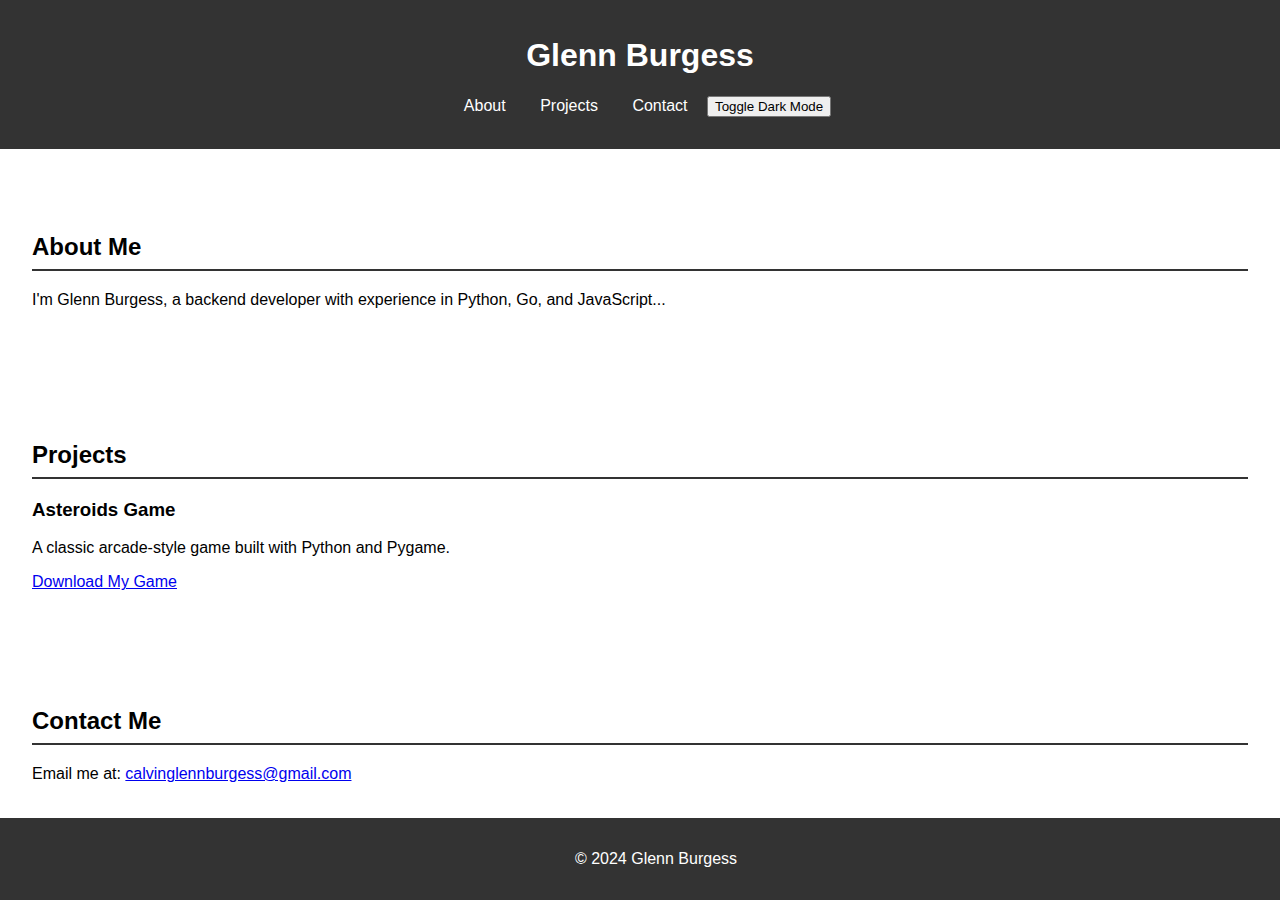
==== index.html @ c5dc9913 "Renaming files" ====
<!DOCTYPE html>
<html lang="en">
<head>
    <meta charset="UTF-8">
    <meta name="viewport" content="width=device-width, initial-scale=1.0">
    <meta name="description" content="Glenn Burgess' Portfolio">
    <title>Glenn Burgess Portfolio</title>
    <link rel="stylesheet" href="styles.css">
</head>
<body>
    <header>
        <h1>Glenn Burgess</h1>
        <nav>
            <ul>
                <li><a href="#about">About</a></li>
                <li><a href="#projects">Projects</a></li>
                <li><a href="#contact">Contact</a></li>
                <button onclick="toggleTheme()">Toggle Dark Mode</button>
            </ul>
        </nav>
    </header>

    <section id="about">
        <h2>About Me</h2>
        <p>I'm Glenn Burgess, a backend developer with experience in Python, Go, and JavaScript...</p>
    </section>

    <section id="projects">
        <h2>Projects</h2>
        <div class="project">
            <h3>Asteroids Game</h3>
            <p>A classic arcade-style game built with Python and Pygame.</p>
            <a href="https://your-download-link.com/game.zip" download>Download My Game</a>
        </div>
        <!-- Add more projects here -->
    </section>

    <section id="contact">
        <h2>Contact Me</h2>
        <p>Email me at: <a href="mailto:calvinglennburgess@gmail.com">calvinglennburgess@gmail.com</a></p>
    </section>

    <footer>
        <p>&copy; 2024 Glenn Burgess</p>
    </footer>

    <script src="scripts.js"></script>
</body>
</html>
---- styles.css ----
/* styles.css */
body {
    font-family: Arial, sans-serif;
    margin: 0;
    padding: 0;
    box-sizing: border-box;
}

header {
    background-color: #333;
    color: white;
    padding: 1rem;
    text-align: center;
}

nav ul {
    list-style: none;
    padding: 0;
}

nav ul li {
    display: inline;
    margin: 0 15px;
}

nav ul li a {
    color: white;
    text-decoration: none;
}

section {
    padding: 2rem;
    margin: 2rem 0;
}

h2 {
    border-bottom: 2px solid #333;
    padding-bottom: 0.5rem;
}

footer {
    background-color: #333;
    color: white;
    text-align: center;
    padding: 1rem;
    position: fixed;
    width: 100%;
    bottom: 0;
}
.dark-mode {
    background-color: #222;
    color: white;
}
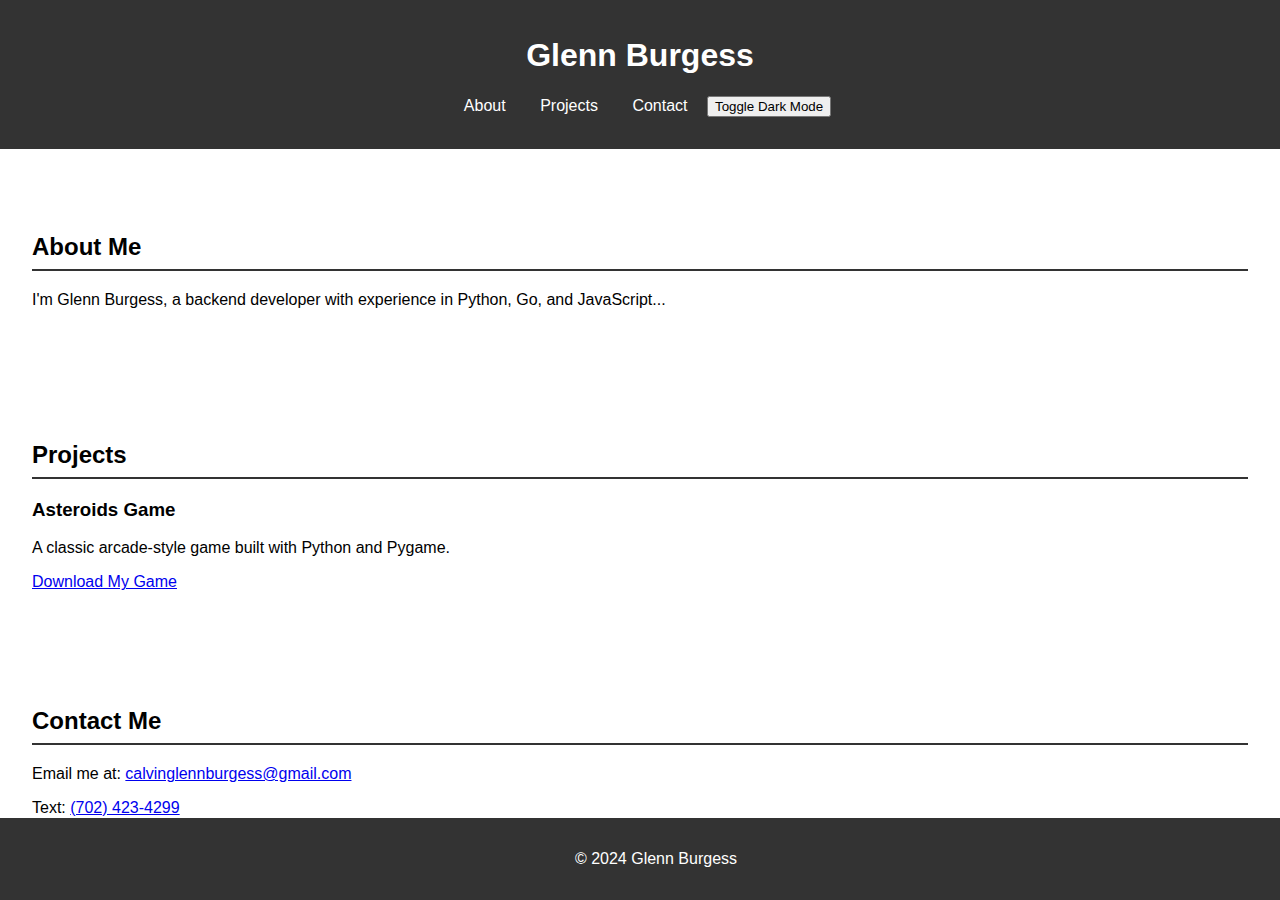
==== commit 08aa55ed: "Updated Contact Info" ====
--- a/index.html
+++ b/index.html
@@ -38,6 +38,7 @@
     <section id="contact">
         <h2>Contact Me</h2>
         <p>Email me at: <a href="mailto:calvinglennburgess@gmail.com">calvinglennburgess@gmail.com</a></p>
+        <p class="spaced">Text: <a href="tel:+17024234299">(702) 423-4299</a></p>
     </section>
 
     <footer>
--- a/styles.css
+++ b/styles.css
@@ -50,4 +50,7 @@
 .dark-mode {
     background-color: #222;
     color: white;
+}
+.spaced {
+    margin-bottom: 1rem; /* Adjust this value for more or less space */
 }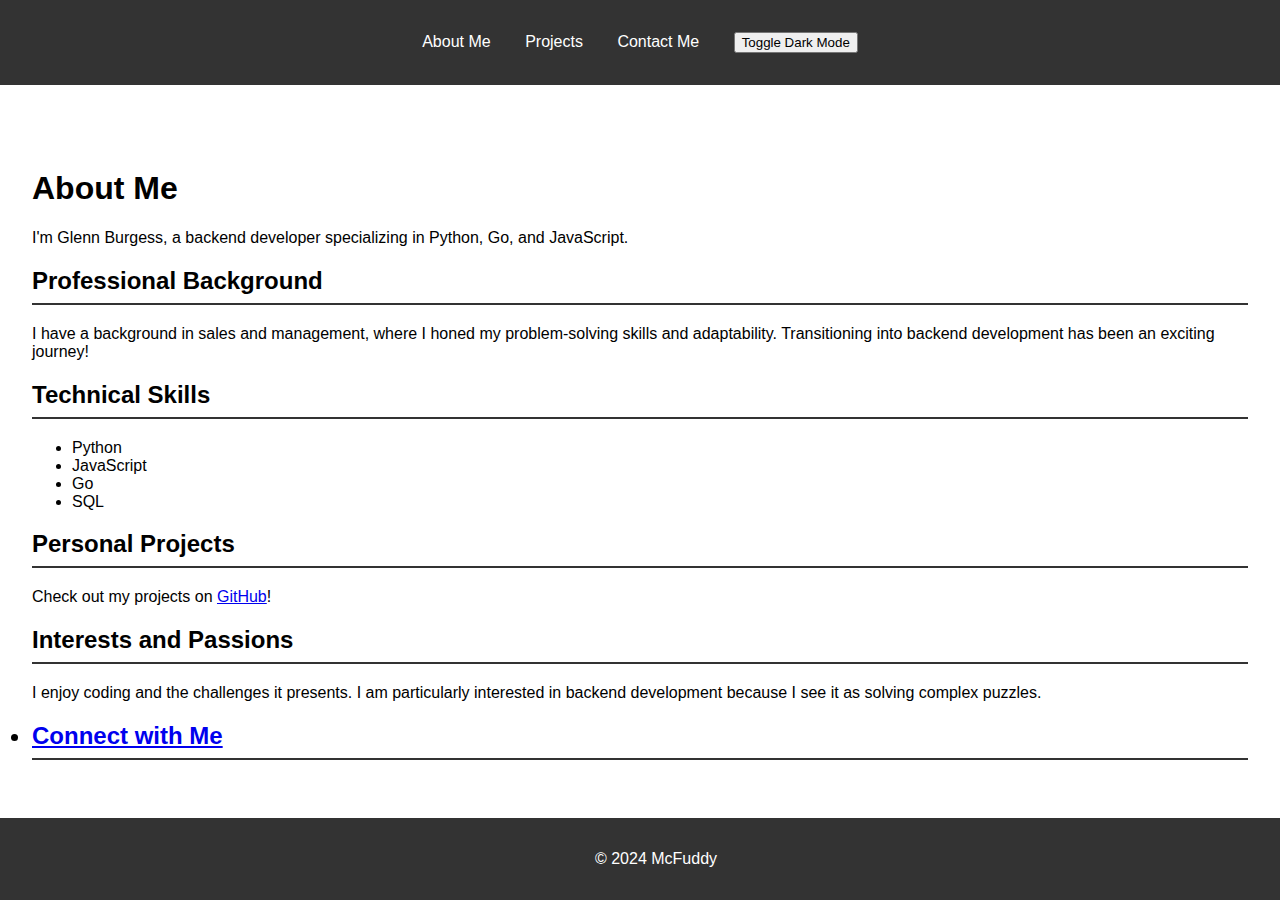
==== commit 8abc3720: "I have 3 pages now, and starting to add details to them" ====
--- a/index.html
+++ b/index.html
@@ -8,42 +8,35 @@
     <link rel="stylesheet" href="styles.css">
 </head>
 <body>
-    <header>
-        <h1>Glenn Burgess</h1>
-        <nav>
-            <ul>
-                <li><a href="#about">About</a></li>
-                <li><a href="#projects">Projects</a></li>
-                <li><a href="#contact">Contact</a></li>
-                <button onclick="toggleTheme()">Toggle Dark Mode</button>
-            </ul>
-        </nav>
-    </header>
+    <div id="header"></div> 
 
     <section id="about">
-        <h2>About Me</h2>
-        <p>I'm Glenn Burgess, a backend developer with experience in Python, Go, and JavaScript...</p>
+        <h1>About Me</h1>
+        <p>I'm Glenn Burgess, a backend developer specializing in Python, Go, and JavaScript.</p>
+        
+        <h2>Professional Background</h2>
+        <p>I have a background in sales and management, where I honed my problem-solving skills and adaptability. Transitioning into backend development has been an exciting journey!</p>
+        
+        <h2>Technical Skills</h2>
+        <ul>
+            <li>Python</li>
+            <li>JavaScript</li>
+            <li>Go</li>
+            <li>SQL</li>
+            <!-- Add more skills as needed -->
+        </ul>
+    
+        <h2>Personal Projects</h2>
+        <p>Check out my projects on <a href="https://github.com/McFuddy2">GitHub</a>!</p>
+        
+        <h2>Interests and Passions</h2>
+        <p>I enjoy coding and the challenges it presents. I am particularly interested in backend development because I see it as solving complex puzzles.</p>
+    
+        <h2><li><a href="contact.html">Connect with Me</a></li></h2>
     </section>
+    
 
-    <section id="projects">
-        <h2>Projects</h2>
-        <div class="project">
-            <h3>Asteroids Game</h3>
-            <p>A classic arcade-style game built with Python and Pygame.</p>
-            <a href="https://your-download-link.com/game.zip" download>Download My Game</a>
-        </div>
-        <!-- Add more projects here -->
-    </section>
-
-    <section id="contact">
-        <h2>Contact Me</h2>
-        <p>Email me at: <a href="mailto:calvinglennburgess@gmail.com">calvinglennburgess@gmail.com</a></p>
-        <p class="spaced">Text: <a href="tel:+17024234299">(702) 423-4299</a></p>
-    </section>
-
-    <footer>
-        <p>&copy; 2024 Glenn Burgess</p>
-    </footer>
+    <div id="footer"></div> 
 
     <script src="scripts.js"></script>
 </body>
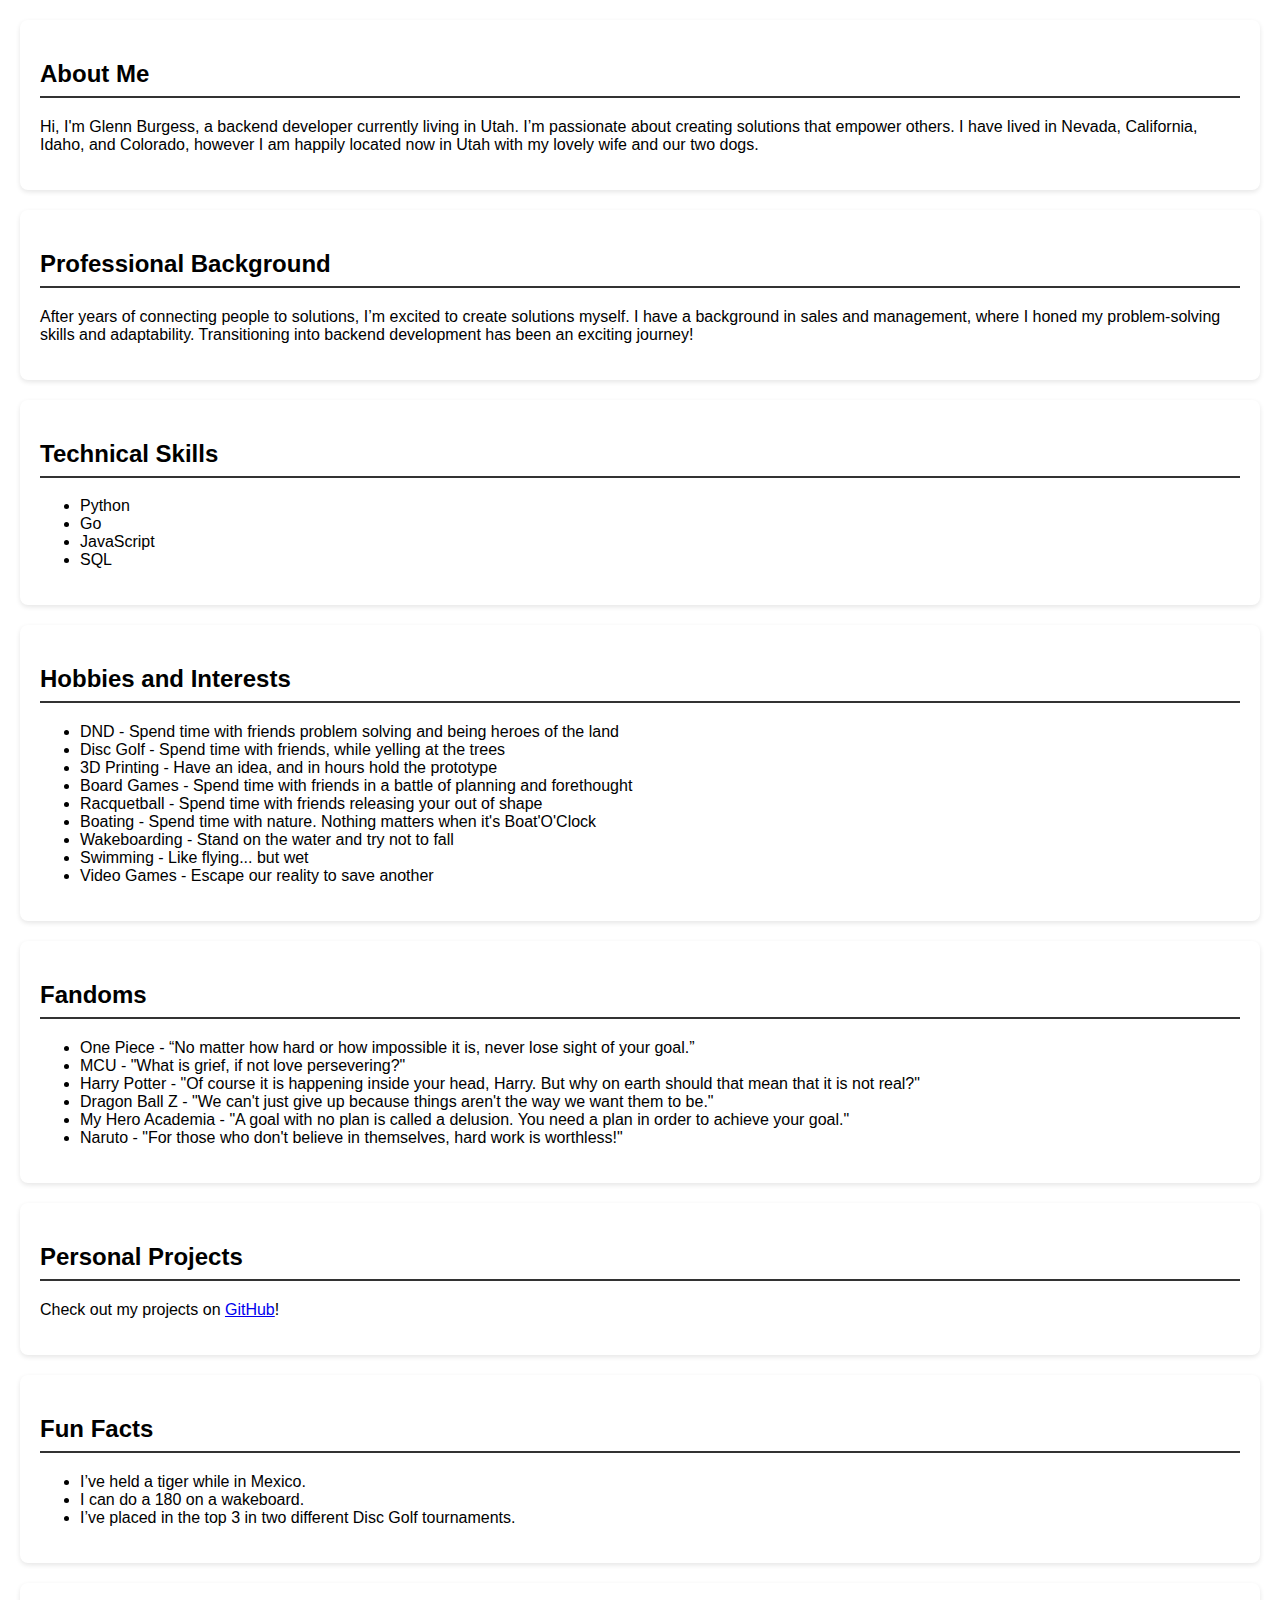
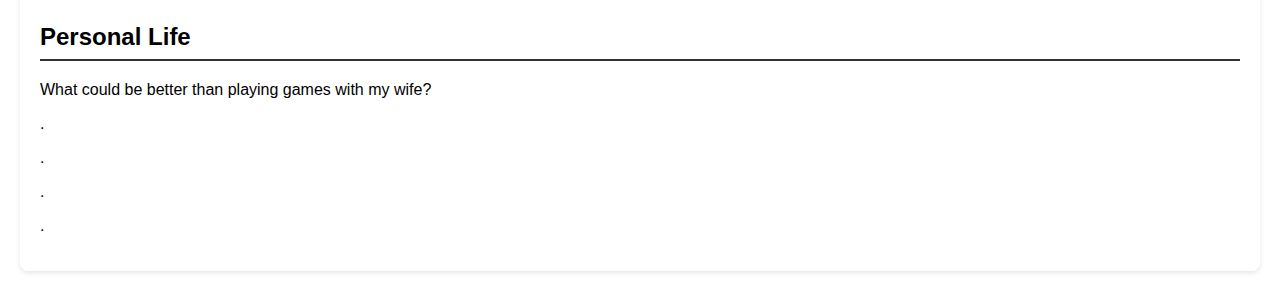
==== commit 460d1b3e: "Updating First Page" ====
--- a/index.html
+++ b/index.html
@@ -10,31 +10,76 @@
 <body>
     <div id="header"></div> 
 
-    <section id="about">
-        <h1>About Me</h1>
-        <p>I'm Glenn Burgess, a backend developer specializing in Python, Go, and JavaScript.</p>
-        
+    <section id="about" class="card">
+        <h2>About Me</h2>
+        <p>Hi, I'm Glenn Burgess, a backend developer currently living in Utah. I’m passionate about creating solutions that empower others. I have lived in Nevada, California, Idaho, and Colorado, however I am happily located now in Utah with my lovely wife and our two dogs.</p>
+    </section>
+
+    <section id="professional-background" class="card">
         <h2>Professional Background</h2>
-        <p>I have a background in sales and management, where I honed my problem-solving skills and adaptability. Transitioning into backend development has been an exciting journey!</p>
-        
+        <p>After years of connecting people to solutions, I’m excited to create solutions myself. I have a background in sales and management, where I honed my problem-solving skills and adaptability. Transitioning into backend development has been an exciting journey!</p>
+    </section>
+
+    <section id="technical-skills" class="card">
         <h2>Technical Skills</h2>
         <ul>
             <li>Python</li>
+            <li>Go</li>
             <li>JavaScript</li>
-            <li>Go</li>
             <li>SQL</li>
             <!-- Add more skills as needed -->
         </ul>
-    
+    </section>
+
+    <section id="hobbies" class="card">
+        <h2>Hobbies and Interests</h2>
+        <ul>
+            <li>DND - Spend time with friends problem solving and being heroes of the land</li>
+            <li>Disc Golf - Spend time with friends, while yelling at the trees</li>
+            <li>3D Printing - Have an idea, and in hours hold the prototype</li>
+            <li>Board Games - Spend time with friends in a battle of planning and forethought</li>
+            <li>Racquetball - Spend time with friends releasing your out of shape</li>
+            <li>Boating - Spend time with nature. Nothing matters when it's Boat'O'Clock</li>
+            <li>Wakeboarding - Stand on the water and try not to fall</li>
+            <li>Swimming - Like flying... but wet</li>
+            <li>Video Games - Escape our reality to save another</li>
+        </ul>
+    </section>
+
+    <section id="fandoms" class="card">
+        <h2>Fandoms</h2>
+        <ul>
+            <li>One Piece - “No matter how hard or how impossible it is, never lose sight of your goal.”</li>
+            <li>MCU - "What is grief, if not love persevering?"</li>
+            <li>Harry Potter - "Of course it is happening inside your head, Harry. But why on earth should that mean that it is not real?"</li>
+            <li>Dragon Ball Z - "We can't just give up because things aren't the way we want them to be."</li>
+            <li>My Hero Academia - "A goal with no plan is called a delusion. You need a plan in order to achieve your goal."</li>
+            <li>Naruto - "For those who don't believe in themselves, hard work is worthless!"</li>
+        </ul>
+    </section>
+
+    <section id="personal-projects" class="card">
         <h2>Personal Projects</h2>
         <p>Check out my projects on <a href="https://github.com/McFuddy2">GitHub</a>!</p>
-        
-        <h2>Interests and Passions</h2>
-        <p>I enjoy coding and the challenges it presents. I am particularly interested in backend development because I see it as solving complex puzzles.</p>
-    
-        <h2><li><a href="contact.html">Connect with Me</a></li></h2>
     </section>
-    
+
+    <section id="fun-facts" class="card">
+        <h2>Fun Facts</h2>
+        <ul>
+            <li>I’ve held a tiger while in Mexico.</li>
+            <li>I can do a 180 on a wakeboard.</li>
+            <li>I’ve placed in the top 3 in two different Disc Golf tournaments.</li>
+        </ul>
+    </section>
+
+    <section id="personal-life" class="card">
+        <h2>Personal Life</h2>
+        <p>What could be better than playing games with my wife?</p>
+        <p> . </p>
+        <p> . </p>
+        <p> . </p>
+        <p> . </p>
+    </section>
 
     <div id="footer"></div> 
 
--- a/styles.css
+++ b/styles.css
@@ -53,4 +53,13 @@
 }
 .spaced {
     margin-bottom: 1rem; /* Adjust this value for more or less space */
-}+}
+
+.card {
+    background: white; /* Card background */
+    border-radius: 8px; /* Rounded corners */
+    box-shadow: 0 2px 5px rgba(0, 0, 0, 0.1); /* Light shadow */
+    margin: 20px; /* Margin between cards */
+    padding: 20px; /* Padding inside cards */
+}
+
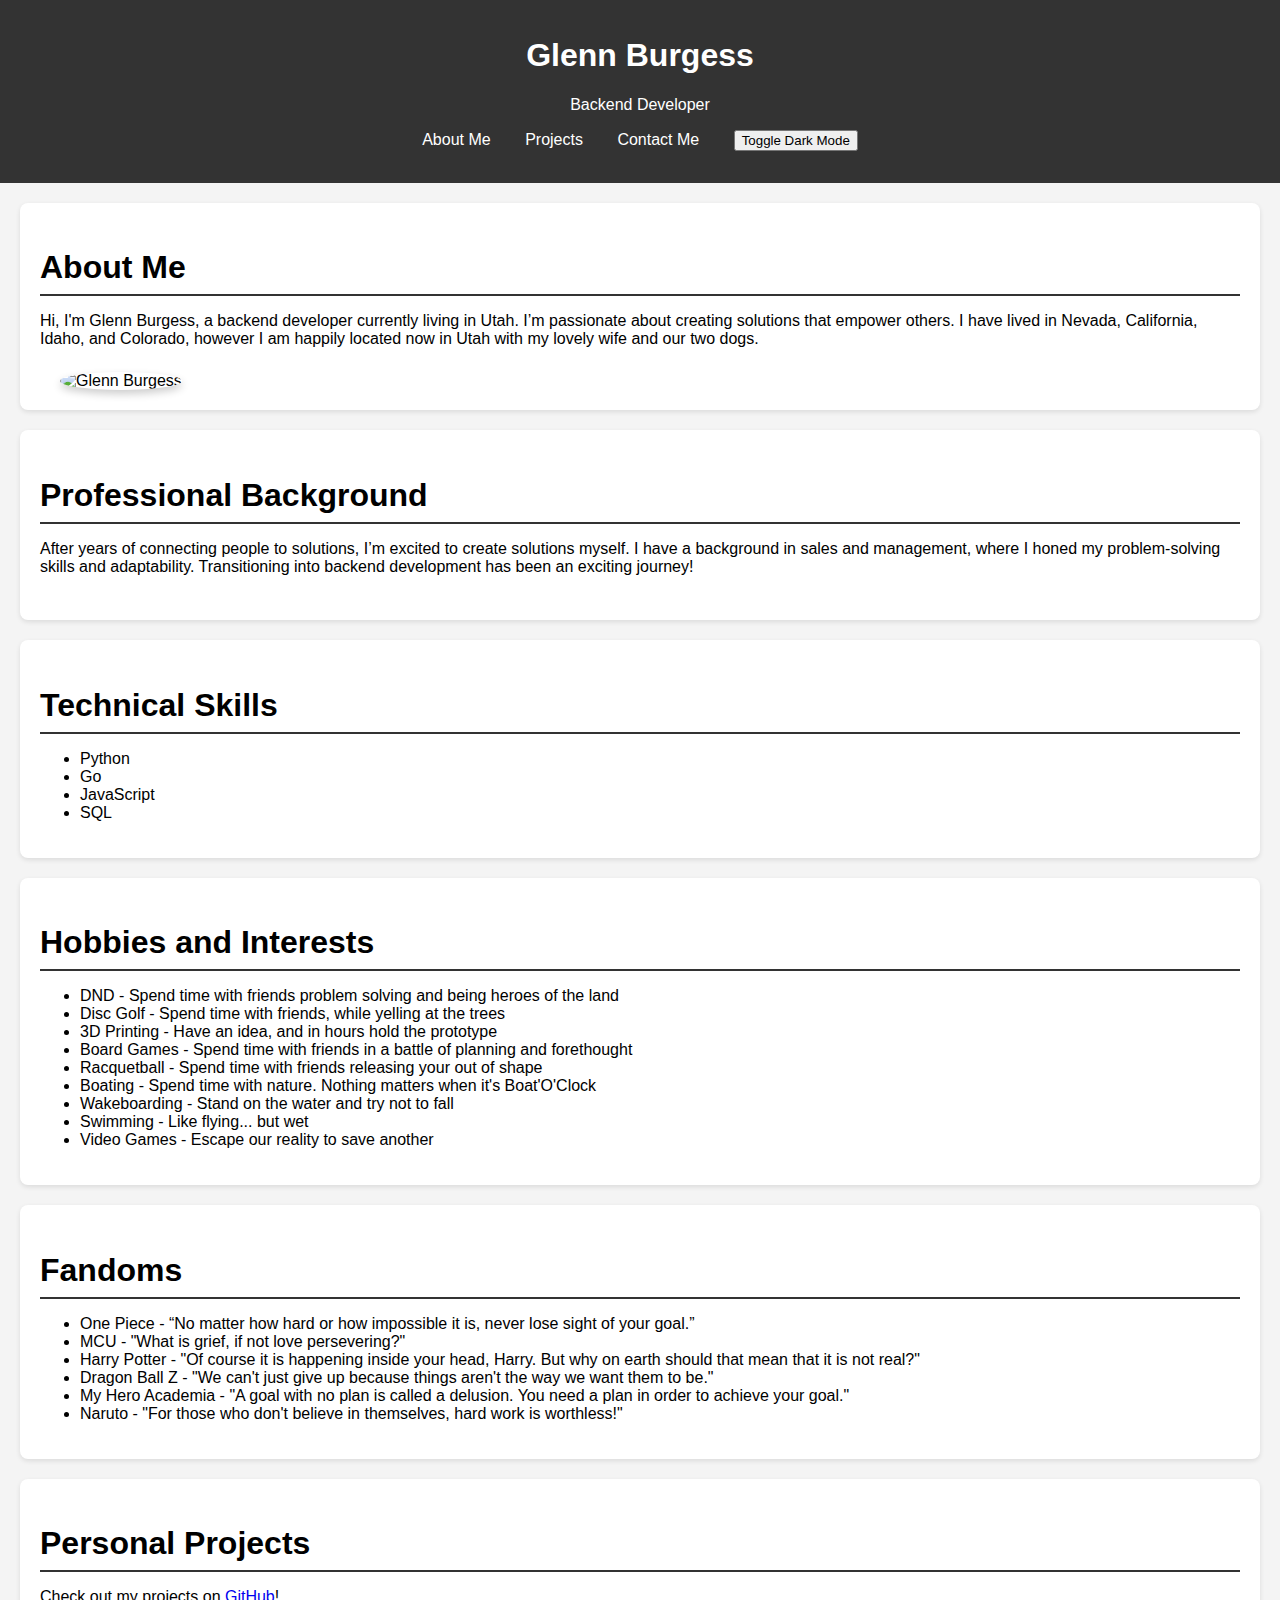
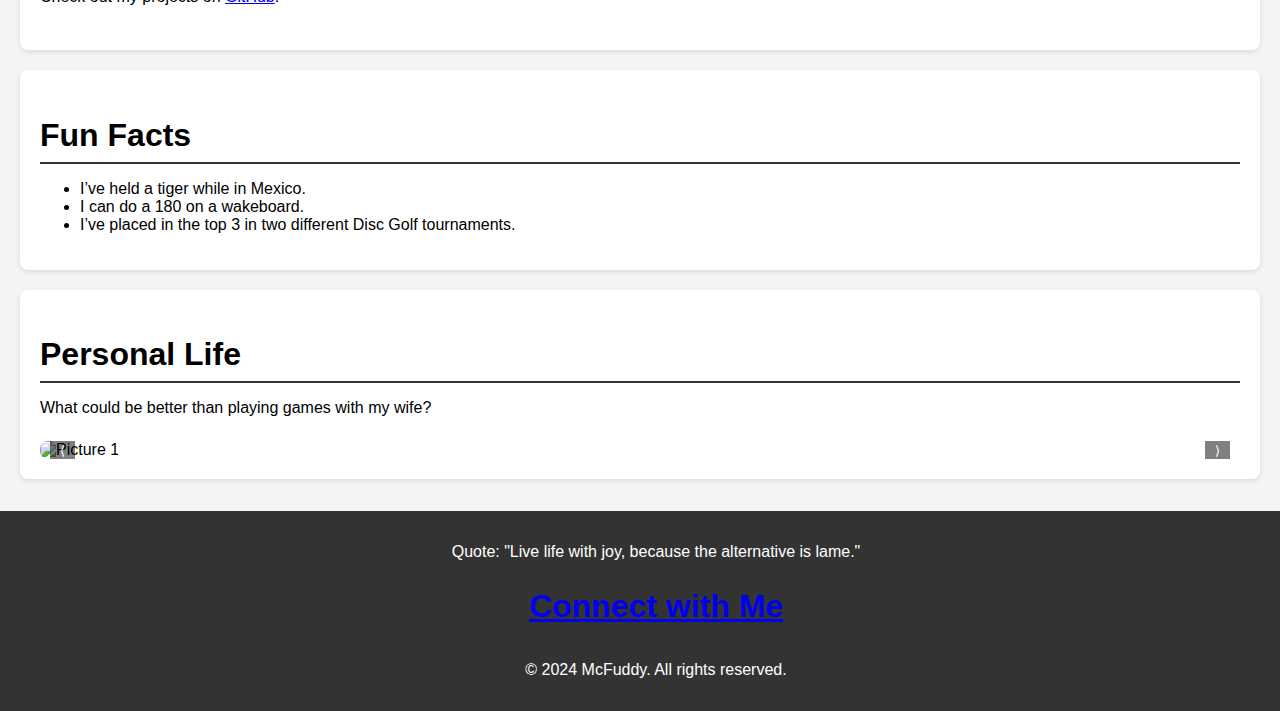
==== commit 1649bb9c: "Updating First Page" ====
--- a/index.html
+++ b/index.html
@@ -13,6 +13,7 @@
     <section id="about" class="card">
         <h2>About Me</h2>
         <p>Hi, I'm Glenn Burgess, a backend developer currently living in Utah. I’m passionate about creating solutions that empower others. I have lived in Nevada, California, Idaho, and Colorado, however I am happily located now in Utah with my lovely wife and our two dogs.</p>
+        <img src="images/standing by a tree.jpg" alt="Glenn Burgess" class="profile-pic">
     </section>
 
     <section id="professional-background" class="card">
@@ -75,10 +76,18 @@
     <section id="personal-life" class="card">
         <h2>Personal Life</h2>
         <p>What could be better than playing games with my wife?</p>
-        <p> . </p>
-        <p> . </p>
-        <p> . </p>
-        <p> . </p>
+
+        <div class="carousel-container">
+            <div class="carousel">
+                <div class="carousel-slide active"><img src="images/tiger!.jpg" alt="Picture 1"></div>
+                <div class="carousel-slide"><img src="images/dead wars with duke.jpg" alt="Picture 2"></div>
+                <div class="carousel-slide"><img src="images/couple at fanx dr who.jpg" alt="Picture 3"></div>
+                <!-- Add more images as needed -->
+            </div>
+            <button class="carousel-button prev">⟨</button>
+            <button class="carousel-button next">⟩</button>
+        </div>
+
     </section>
 
     <div id="footer"></div> 
--- a/styles.css
+++ b/styles.css
@@ -4,6 +4,7 @@
     margin: 0;
     padding: 0;
     box-sizing: border-box;
+    background-color: #f4f4f4; /* Light gray to give contrast to the cards */
 }
 
 header {
@@ -18,6 +19,14 @@
     padding: 0;
 }
 
+@media (max-width: 768px) {
+    nav ul li {
+        display: block;
+        text-align: center;
+        margin: 10px 0;
+    }
+}
+
 nav ul li {
     display: inline;
     margin: 0 15px;
@@ -28,6 +37,10 @@
     text-decoration: none;
 }
 
+nav ul li a:hover {
+    color: #ffcc00; /* Adds a hover effect for better UX */
+}
+
 section {
     padding: 2rem;
     margin: 2rem 0;
@@ -36,14 +49,15 @@
 h2 {
     border-bottom: 2px solid #333;
     padding-bottom: 0.5rem;
+    font-size: 2rem;
 }
 
 footer {
+    margin-top: 2rem; /* To give space before the footer */
     background-color: #333;
     color: white;
     text-align: center;
     padding: 1rem;
-    position: fixed;
     width: 100%;
     bottom: 0;
 }
@@ -63,3 +77,83 @@
     padding: 20px; /* Padding inside cards */
 }
 
+.card h2 {
+    margin-bottom: 1rem;
+}
+.card p {
+    margin-bottom: 1.5rem;
+}
+
+.dark-mode .card {
+    background-color: #333;
+    color: white;
+}
+
+/* About Me section styling */
+.about-container {
+    display: flex;
+    align-items: flex-start;
+    justify-content: space-between;
+}
+
+/* Professional picture styling */
+.profile-pic {
+    width: 150px;
+    height: auto;
+    border-radius: 50%;
+    margin-left: 20px; /* Adjust this for spacing */
+    box-shadow: 0 4px 8px rgba(0, 0, 0, 0.2);
+}
+
+/* Carousel styles */
+.carousel-container {
+    position: relative;
+    max-width: 100%;
+    margin: auto;
+    overflow: hidden;
+}
+
+.carousel {
+    display: flex;
+    transition: transform 0.5s ease-in-out;
+}
+
+.carousel-slide {
+    min-width: 100%;
+    transition: opacity 0.5s;
+}
+
+.carousel-slide img {
+    width: 100%;
+    border-radius: 8px; /* Optional: round the image corners */
+}
+
+.carousel-button {
+    position: absolute;
+    top: 50%;
+    transform: translateY(-50%);
+    background-color: rgba(0, 0, 0, 0.5);
+    color: white;
+    border: none;
+    padding: 10px;
+    cursor: pointer;
+    z-index: 1;
+}
+
+.carousel-button.prev {
+    left: 10px;
+}
+
+.carousel-button.next {
+    right: 10px;
+}
+
+/* Add active class for visible slide */
+.carousel-slide.active {
+    opacity: 1;
+}
+
+.carousel-slide {
+    opacity: 0;
+    transition: opacity 1s;
+}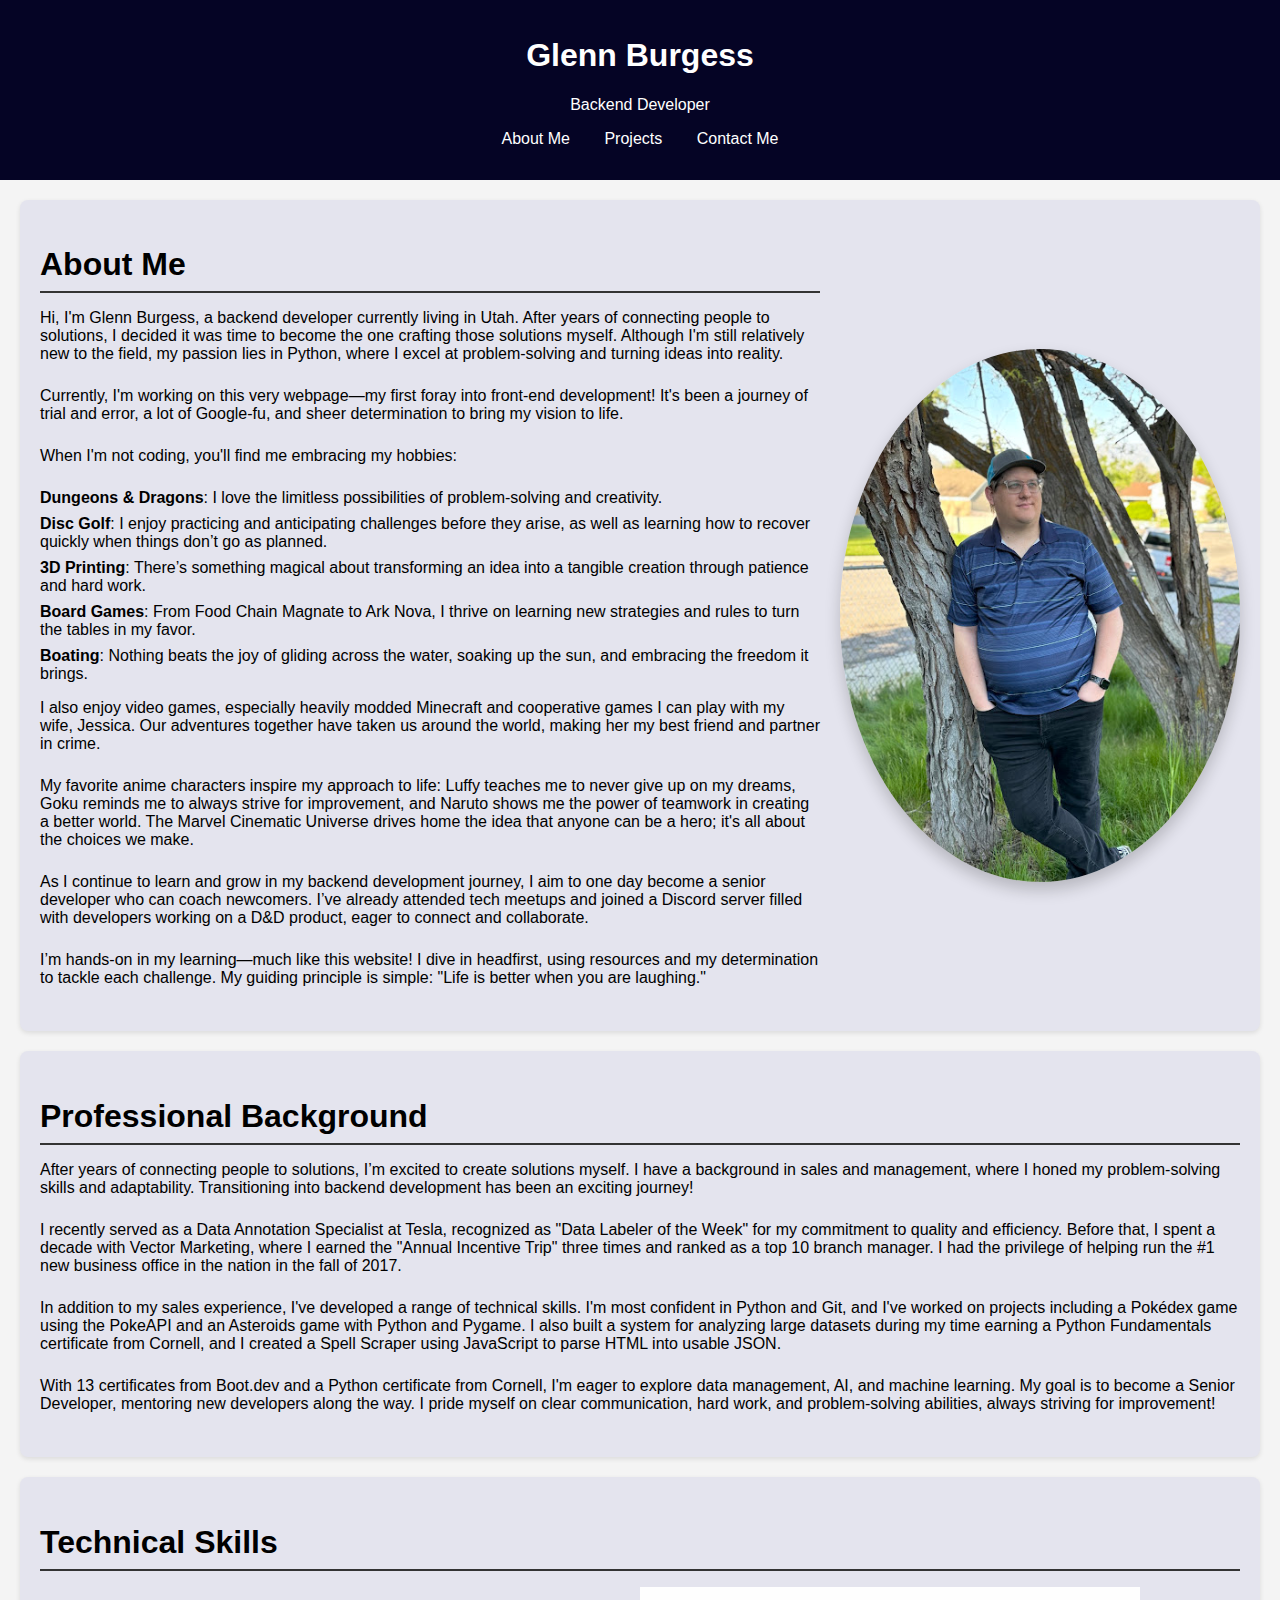
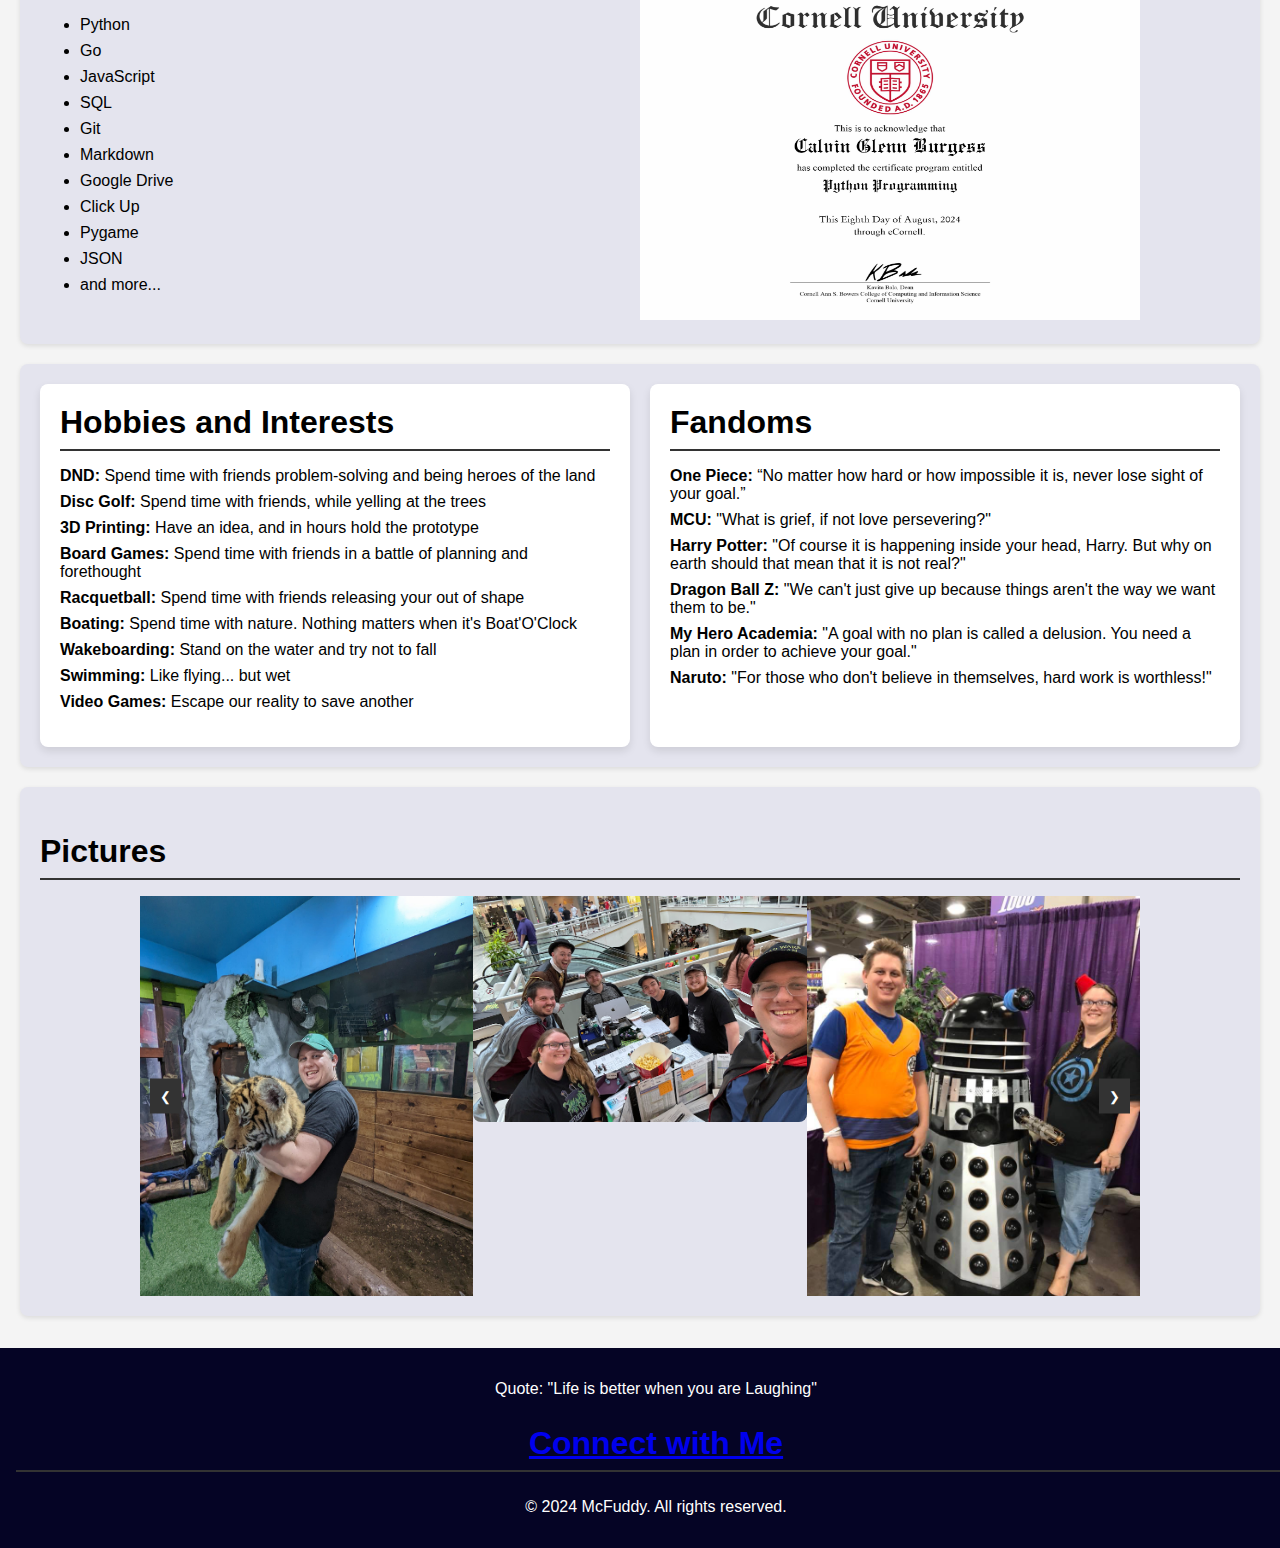
==== commit f61a17ae: "Updating First Page" ====
--- a/index.html
+++ b/index.html
@@ -10,82 +10,114 @@
 <body>
     <div id="header"></div> 
 
-    <section id="about" class="card">
-        <h2>About Me</h2>
-        <p>Hi, I'm Glenn Burgess, a backend developer currently living in Utah. I’m passionate about creating solutions that empower others. I have lived in Nevada, California, Idaho, and Colorado, however I am happily located now in Utah with my lovely wife and our two dogs.</p>
-        <img src="images/standing by a tree.jpg" alt="Glenn Burgess" class="profile-pic">
+    <section id="about" class="card about-container">
+        <div class="about-text">
+            <h2>About Me</h2>
+            <p>Hi, I'm Glenn Burgess, a backend developer currently living in Utah. After years of connecting people to solutions, I decided it was time to become the one crafting those solutions myself. Although I'm still relatively new to the field, my passion lies in Python, where I excel at problem-solving and turning ideas into reality.</p>
+            
+            <p>Currently, I'm working on this very webpage—my first foray into front-end development! It's been a journey of trial and error, a lot of Google-fu, and sheer determination to bring my vision to life.</p>
+    
+            <p>When I'm not coding, you'll find me embracing my hobbies:</p>
+            <ul>
+                <li><strong>Dungeons & Dragons</strong>: I love the limitless possibilities of problem-solving and creativity.</li>
+                <li><strong>Disc Golf</strong>: I enjoy practicing and anticipating challenges before they arise, as well as learning how to recover quickly when things don’t go as planned.</li>
+                <li><strong>3D Printing</strong>: There’s something magical about transforming an idea into a tangible creation through patience and hard work.</li>
+                <li><strong>Board Games</strong>: From Food Chain Magnate to Ark Nova, I thrive on learning new strategies and rules to turn the tables in my favor.</li>
+                <li><strong>Boating</strong>: Nothing beats the joy of gliding across the water, soaking up the sun, and embracing the freedom it brings.</li>
+            </ul>
+    
+            <p>I also enjoy video games, especially heavily modded Minecraft and cooperative games I can play with my wife, Jessica. Our adventures together have taken us around the world, making her my best friend and partner in crime.</p>
+    
+            <p>My favorite anime characters inspire my approach to life: Luffy teaches me to never give up on my dreams, Goku reminds me to always strive for improvement, and Naruto shows me the power of teamwork in creating a better world. The Marvel Cinematic Universe drives home the idea that anyone can be a hero; it's all about the choices we make.</p>
+    
+            <p>As I continue to learn and grow in my backend development journey, I aim to one day become a senior developer who can coach newcomers. I’ve already attended tech meetups and joined a Discord server filled with developers working on a D&D product, eager to connect and collaborate.</p>
+    
+            <p>I’m hands-on in my learning—much like this website! I dive in headfirst, using resources and my determination to tackle each challenge. My guiding principle is simple: "Life is better when you are laughing."</p>
+        </div>
+        <img src="images/tree.jpg" alt="Profile Pic" class="profile-pic">
     </section>
 
     <section id="professional-background" class="card">
         <h2>Professional Background</h2>
         <p>After years of connecting people to solutions, I’m excited to create solutions myself. I have a background in sales and management, where I honed my problem-solving skills and adaptability. Transitioning into backend development has been an exciting journey!</p>
+        <p>I recently served as a Data Annotation Specialist at Tesla, recognized as "Data Labeler of the Week" for my commitment to quality and efficiency. Before that, I spent a decade with Vector Marketing, where I earned the "Annual Incentive Trip" three times and ranked as a top 10 branch manager. I had the privilege of helping run the #1 new business office in the nation in the fall of 2017.</p>
+        <p>In addition to my sales experience, I've developed a range of technical skills. I'm most confident in Python and Git, and I've worked on projects including a Pokédex game using the PokeAPI and an Asteroids game with Python and Pygame. I also built a system for analyzing large datasets during my time earning a Python Fundamentals certificate from Cornell, and I created a Spell Scraper using JavaScript to parse HTML into usable JSON.</p>
+        <p>With 13 certificates from Boot.dev and a Python certificate from Cornell, I'm eager to explore data management, AI, and machine learning. My goal is to become a Senior Developer, mentoring new developers along the way. I pride myself on clear communication, hard work, and problem-solving abilities, always striving for improvement!</p>
     </section>
+    
 
     <section id="technical-skills" class="card">
         <h2>Technical Skills</h2>
-        <ul>
-            <li>Python</li>
-            <li>Go</li>
-            <li>JavaScript</li>
-            <li>SQL</li>
-            <!-- Add more skills as needed -->
-        </ul>
+        <div class="skills-container">
+            <ul>
+                <li>Python</li>
+                <li>Go</li>
+                <li>JavaScript</li>
+                <li>SQL</li>
+                <li>Git</li>
+                <li>Markdown</li>
+                <li>Google Drive</li>
+                <li>Click Up</li>
+                <li>Pygame</li>
+                <li>JSON</li>
+                <li>and more...</li>
+            </ul>
+            <div class="certificates">
+                <img id="certImage" src="images/certs/certificateGlennBurgess.jpg" alt="Certificate" class="cert-pic">
+            </div>
+        </div>
     </section>
 
-    <section id="hobbies" class="card">
-        <h2>Hobbies and Interests</h2>
-        <ul>
-            <li>DND - Spend time with friends problem solving and being heroes of the land</li>
-            <li>Disc Golf - Spend time with friends, while yelling at the trees</li>
-            <li>3D Printing - Have an idea, and in hours hold the prototype</li>
-            <li>Board Games - Spend time with friends in a battle of planning and forethought</li>
-            <li>Racquetball - Spend time with friends releasing your out of shape</li>
-            <li>Boating - Spend time with nature. Nothing matters when it's Boat'O'Clock</li>
-            <li>Wakeboarding - Stand on the water and try not to fall</li>
-            <li>Swimming - Like flying... but wet</li>
-            <li>Video Games - Escape our reality to save another</li>
-        </ul>
-    </section>
-
-    <section id="fandoms" class="card">
-        <h2>Fandoms</h2>
-        <ul>
-            <li>One Piece - “No matter how hard or how impossible it is, never lose sight of your goal.”</li>
-            <li>MCU - "What is grief, if not love persevering?"</li>
-            <li>Harry Potter - "Of course it is happening inside your head, Harry. But why on earth should that mean that it is not real?"</li>
-            <li>Dragon Ball Z - "We can't just give up because things aren't the way we want them to be."</li>
-            <li>My Hero Academia - "A goal with no plan is called a delusion. You need a plan in order to achieve your goal."</li>
-            <li>Naruto - "For those who don't believe in themselves, hard work is worthless!"</li>
-        </ul>
-    </section>
-
-    <section id="personal-projects" class="card">
-        <h2>Personal Projects</h2>
-        <p>Check out my projects on <a href="https://github.com/McFuddy2">GitHub</a>!</p>
-    </section>
-
-    <section id="fun-facts" class="card">
-        <h2>Fun Facts</h2>
-        <ul>
-            <li>I’ve held a tiger while in Mexico.</li>
-            <li>I can do a 180 on a wakeboard.</li>
-            <li>I’ve placed in the top 3 in two different Disc Golf tournaments.</li>
-        </ul>
+    <section id="hobbies-fandoms" class="card">
+        <div class="hobbies-container">
+            <h2>Hobbies and Interests</h2>
+            <ul>
+                <li><strong>DND:</strong> Spend time with friends problem-solving and being heroes of the land</li>
+                <li><strong>Disc Golf:</strong> Spend time with friends, while yelling at the trees</li>
+                <li><strong>3D Printing:</strong> Have an idea, and in hours hold the prototype</li>
+                <li><strong>Board Games:</strong> Spend time with friends in a battle of planning and forethought</li>
+                <li><strong>Racquetball:</strong> Spend time with friends releasing your out of shape</li>
+                <li><strong>Boating:</strong> Spend time with nature. Nothing matters when it's Boat'O'Clock</li>
+                <li><strong>Wakeboarding:</strong> Stand on the water and try not to fall</li>
+                <li><strong>Swimming:</strong> Like flying... but wet</li>
+                <li><strong>Video Games:</strong> Escape our reality to save another</li>
+            </ul>
+        </div>
+        <div class="fandoms-container">
+            <h2>Fandoms</h2>
+            <ul>
+                <li><strong>One Piece:</strong> “No matter how hard or how impossible it is, never lose sight of your goal.”</li>
+                <li><strong>MCU:</strong> "What is grief, if not love persevering?"</li>
+                <li><strong>Harry Potter:</strong> "Of course it is happening inside your head, Harry. But why on earth should that mean that it is not real?"</li>
+                <li><strong>Dragon Ball Z:</strong> "We can't just give up because things aren't the way we want them to be."</li>
+                <li><strong>My Hero Academia:</strong> "A goal with no plan is called a delusion. You need a plan in order to achieve your goal."</li>
+                <li><strong>Naruto:</strong> "For those who don't believe in themselves, hard work is worthless!"</li>
+            </ul>
+        </div>
     </section>
 
     <section id="personal-life" class="card">
-        <h2>Personal Life</h2>
-        <p>What could be better than playing games with my wife?</p>
+        <h2>Pictures</h2>
 
         <div class="carousel-container">
-            <div class="carousel">
+            <button class="prev" onclick="prevSlide()">&#10094;</button>
+            <div class="carousel-images">
                 <div class="carousel-slide active"><img src="images/tiger!.jpg" alt="Picture 1"></div>
-                <div class="carousel-slide"><img src="images/dead wars with duke.jpg" alt="Picture 2"></div>
-                <div class="carousel-slide"><img src="images/couple at fanx dr who.jpg" alt="Picture 3"></div>
+                <div class="carousel-slide"><img src="images/deadwars.jpg" alt="Picture 2"></div>
+                <div class="carousel-slide"><img src="images/couplefanx.jpg" alt="Picture 3"></div>
+                <div class="carousel-slide"><img src="images/boating.jpg" alt="Picture 4"></div>
+                <div class="carousel-slide"><img src="images/couplejungle.jpg" alt="Picture 5"></div>
+                <div class="carousel-slide"><img src="images/couplepineapple.jpg" alt="Picture 6"></div>
+                <div class="carousel-slide"><img src="images/discgolf.jpg" alt="Picture 7"></div>
+                <div class="carousel-slide"><img src="images/escaperoom.jpg" alt="Picture 8"></div>
+                <div class="carousel-slide"><img src="images/foodchain.jpg" alt="Picture 9"></div>
+                <div class="carousel-slide"><img src="images/ropescourse.jpg" alt="Picture 10"></div>
+                <div class="carousel-slide"><img src="images/tomsshop.jpg" alt="Picture 11"></div>
+                <div class="carousel-slide"><img src="images/tree.jpg" alt="Picture 12"></div>
+
                 <!-- Add more images as needed -->
             </div>
-            <button class="carousel-button prev">⟨</button>
-            <button class="carousel-button next">⟩</button>
+            <button class="next" onclick="nextSlide()">&#10095;</button>
         </div>
 
     </section>
@@ -95,3 +127,4 @@
     <script src="scripts.js"></script>
 </body>
 </html>
+
--- a/styles.css
+++ b/styles.css
@@ -8,7 +8,7 @@
 }
 
 header {
-    background-color: #333;
+    background-color: #050425;
     color: white;
     padding: 1rem;
     text-align: center;
@@ -54,23 +54,20 @@
 
 footer {
     margin-top: 2rem; /* To give space before the footer */
-    background-color: #333;
+    background-color: #050425;
     color: white;
     text-align: center;
     padding: 1rem;
     width: 100%;
     bottom: 0;
 }
-.dark-mode {
-    background-color: #222;
-    color: white;
-}
+
 .spaced {
     margin-bottom: 1rem; /* Adjust this value for more or less space */
 }
 
 .card {
-    background: white; /* Card background */
+    background: rgb(228, 228, 238); /* Card background */
     border-radius: 8px; /* Rounded corners */
     box-shadow: 0 2px 5px rgba(0, 0, 0, 0.1); /* Light shadow */
     margin: 20px; /* Margin between cards */
@@ -84,76 +81,149 @@
     margin-bottom: 1.5rem;
 }
 
-.dark-mode .card {
-    background-color: #333;
-    color: white;
-}
 
 /* About Me section styling */
 .about-container {
+    display: flex;               /* Use Flexbox for layout */
+    align-items: center;        /* Center vertically */
+    justify-content: space-between; /* Space between text and image */
+}
+
+.about-text {
+    flex: 1;                    /* Allow text to take remaining space */
+    margin-right: 20px;        /* Add some space between text and image */
+}
+
+.profile-pic {
+    width: 400px;              /* Fixed width for the profile picture */
+    height: auto;              /* Maintain aspect ratio */
+    border-radius: 50%;        /* Circular image */
+    box-shadow: 0 8px 16px rgba(0, 0, 0, 0.2); /* Add shadow */
+}
+
+/* General styling for the parent section */
+#hobbies-fandoms {
+    display: flex;              /* Use flexbox to create a horizontal layout */
+    justify-content: space-between; /* Space between the columns */
+    gap: 20px;                 /* Add gap between columns */
+}
+
+/* Style for the individual containers */
+.hobbies-container, .fandoms-container {
+    flex: 1;                   /* Allow each container to take equal space */
+    padding: 20px;            /* Padding for some space inside */
+    box-shadow: 0 4px 8px rgba(0, 0, 0, 0.1); /* Optional: add shadow for depth */
+    border-radius: 8px;       /* Rounded corners */
+    background-color: #fff;   /* White background for each card */
+}
+
+/* Optional: Style for headings */
+.hobbies-container h2, .fandoms-container h2 {
+    margin-top: 0;            /* Remove top margin for a cleaner look */
+}
+
+/* Style for lists */
+ul {
+    list-style-type: none;    /* Remove default list styling */
+    padding: 0;               /* Remove padding */
+}
+
+li {
+    margin: 8px 0;            /* Space out list items */
+}
+
+#technical-skills ul {
+    list-style-type: disc; /* Use disc bullets */
+    padding-left: 40px; /* Adjust indentation as needed */
+    margin: 0; /* Remove margin to avoid extra space */
+}
+
+.skills-container {
     display: flex;
-    align-items: flex-start;
-    justify-content: space-between;
-}
-
-/* Professional picture styling */
-.profile-pic {
-    width: 150px;
-    height: auto;
-    border-radius: 50%;
-    margin-left: 20px; /* Adjust this for spacing */
-    box-shadow: 0 4px 8px rgba(0, 0, 0, 0.2);
-}
+    justify-content: space-between; /* Space between text and image */
+    align-items: center; /* Align items vertically */
+}
+
+.certificates {
+    width: 500px; /* Adjust as needed */
+    overflow: hidden; /* Hide overflow for smooth transitions */
+    margin-right: 100px; 
+}
+
+.cert-pic {
+    width: 500px; /* Ensure image fills the container */
+    height: 333px; /* Maintain aspect ratio */
+    transition: opacity 0.5s ease; /* Smooth transition effect */
+}
+
 
 /* Carousel styles */
+/* styles.css */
 .carousel-container {
-    position: relative;
-    max-width: 100%;
-    margin: auto;
-    overflow: hidden;
-}
-
-.carousel {
+    display: flex;
+    align-items: center;
+    justify-content: center;
+    width: 100%;
+    overflow: hidden; /* Only show 3 images at a time */
+    position: relative; /* Required for positioning the next/prev buttons */
+    max-width: 1000px; /* Set a max-width for the carousel */
+    margin: 0 auto; /* Center the carousel */
+    height: 400px;
+}
+
+.carousel-images {
     display: flex;
     transition: transform 0.5s ease-in-out;
-}
+    width: calc(100% * 3); /* 3 times the width of the container */
+}
+.carousel-item {
+    display: flex;            /* Use flexbox to center content */
+    justify-content: center;  /* Center horizontally */
+    align-items: center;      /* Center vertically */
+    height: 100%;             /* Allow height to expand */
+    width: calc(100% / 3);           /* Optional: Add some padding for spacing */
+}
+
+.carousel-img {
+    max-width: 100%;          /* Ensure the image does not exceed the container width */
+    max-height: 100%;         /* Ensure the image does not exceed the container height */
+    object-fit: contain;      /* Maintain the aspect ratio and fit within the container */
+    margin: auto; 
+}
+
 
 .carousel-slide {
-    min-width: 100%;
-    transition: opacity 0.5s;
+    flex: 0 0 calc(100% / 3); /* Each slide takes 1/3 of the container */
 }
 
 .carousel-slide img {
     width: 100%;
-    border-radius: 8px; /* Optional: round the image corners */
-}
-
-.carousel-button {
+    height: auto;
+    border-radius: 8px; /* Optional rounded corners */
+    object-fit: cover; /* Ensures the images cover the full width/height without distortion */
+}
+
+/* Buttons for the carousel */
+.prev, .next {
+    background-color: #333;
+    color: white;
+    border: none;
+    padding: 10px;
+    cursor: pointer;
     position: absolute;
     top: 50%;
     transform: translateY(-50%);
-    background-color: rgba(0, 0, 0, 0.5);
-    color: white;
-    border: none;
-    padding: 10px;
-    cursor: pointer;
     z-index: 1;
 }
 
-.carousel-button.prev {
+.prev {
     left: 10px;
 }
 
-.carousel-button.next {
+.next {
     right: 10px;
 }
 
-/* Add active class for visible slide */
-.carousel-slide.active {
-    opacity: 1;
-}
-
-.carousel-slide {
-    opacity: 0;
-    transition: opacity 1s;
-}+.prev:hover, .next:hover {
+    background-color: #555;
+}
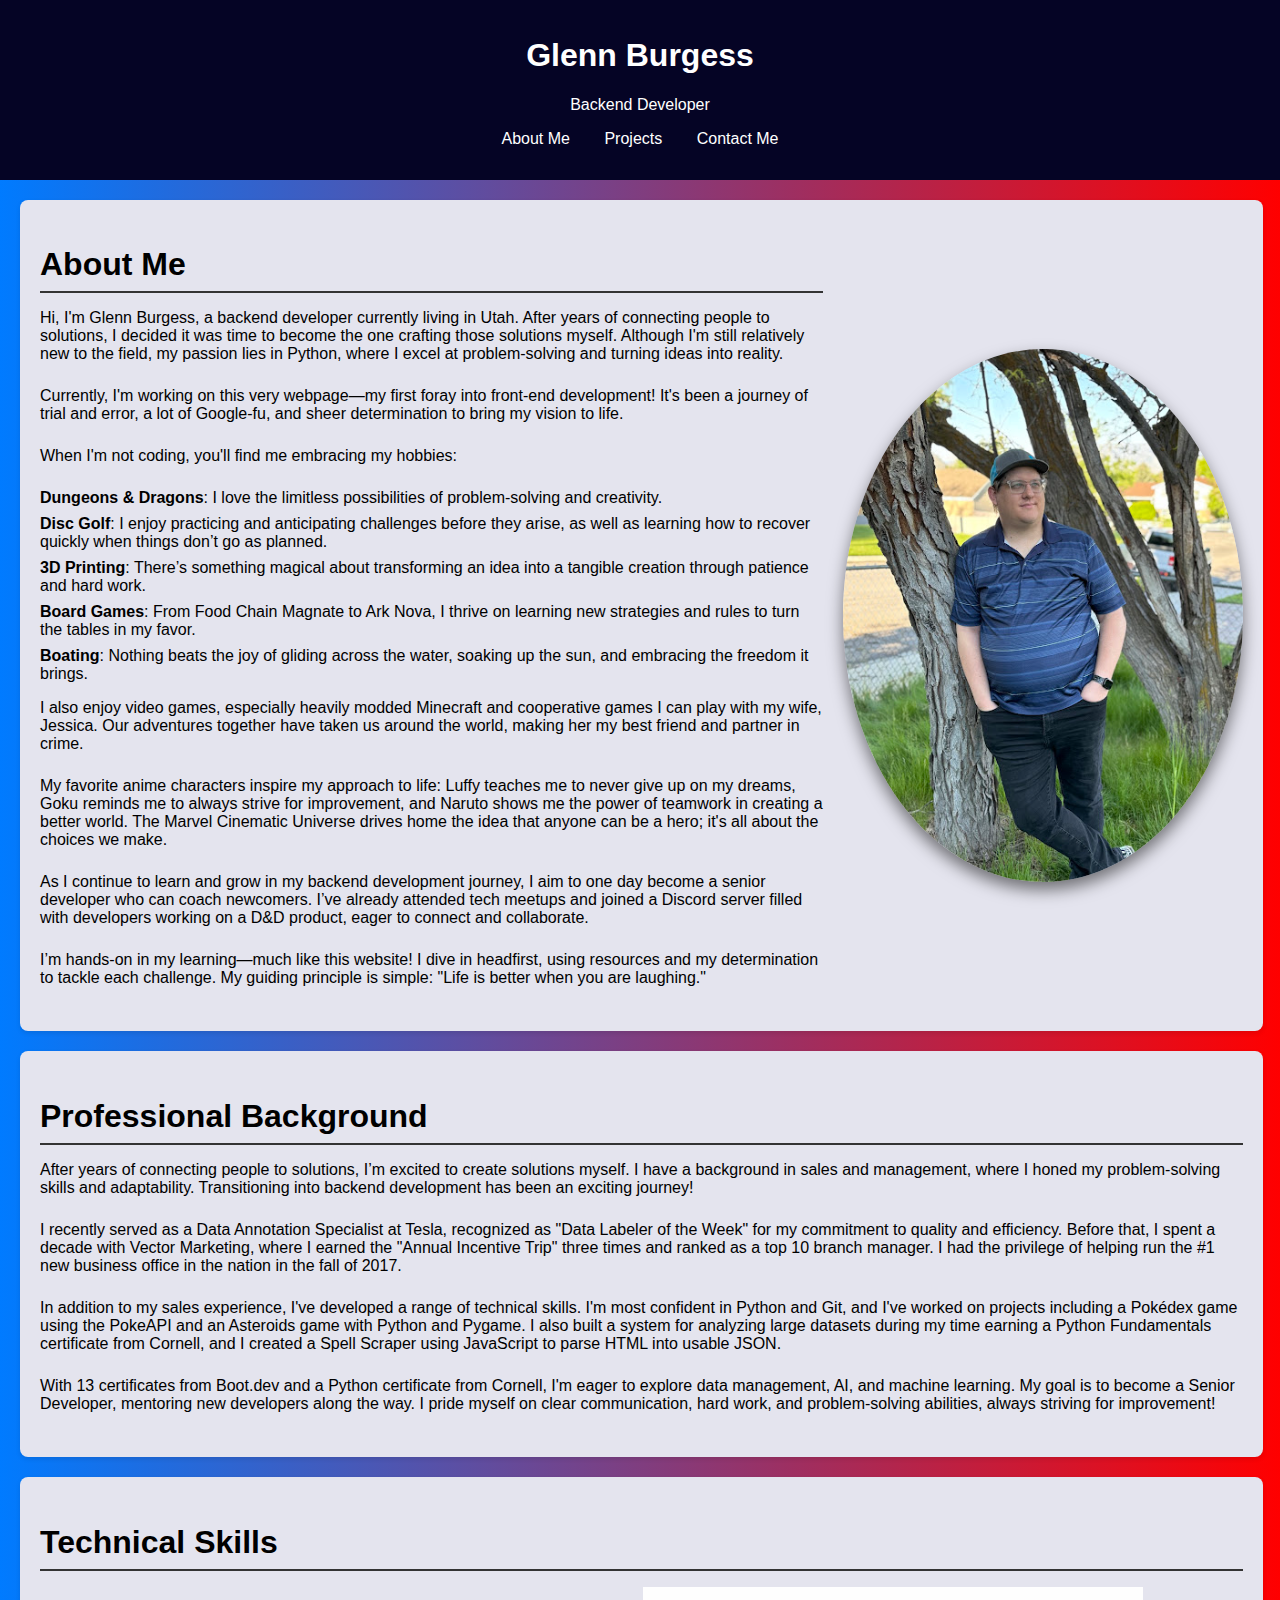
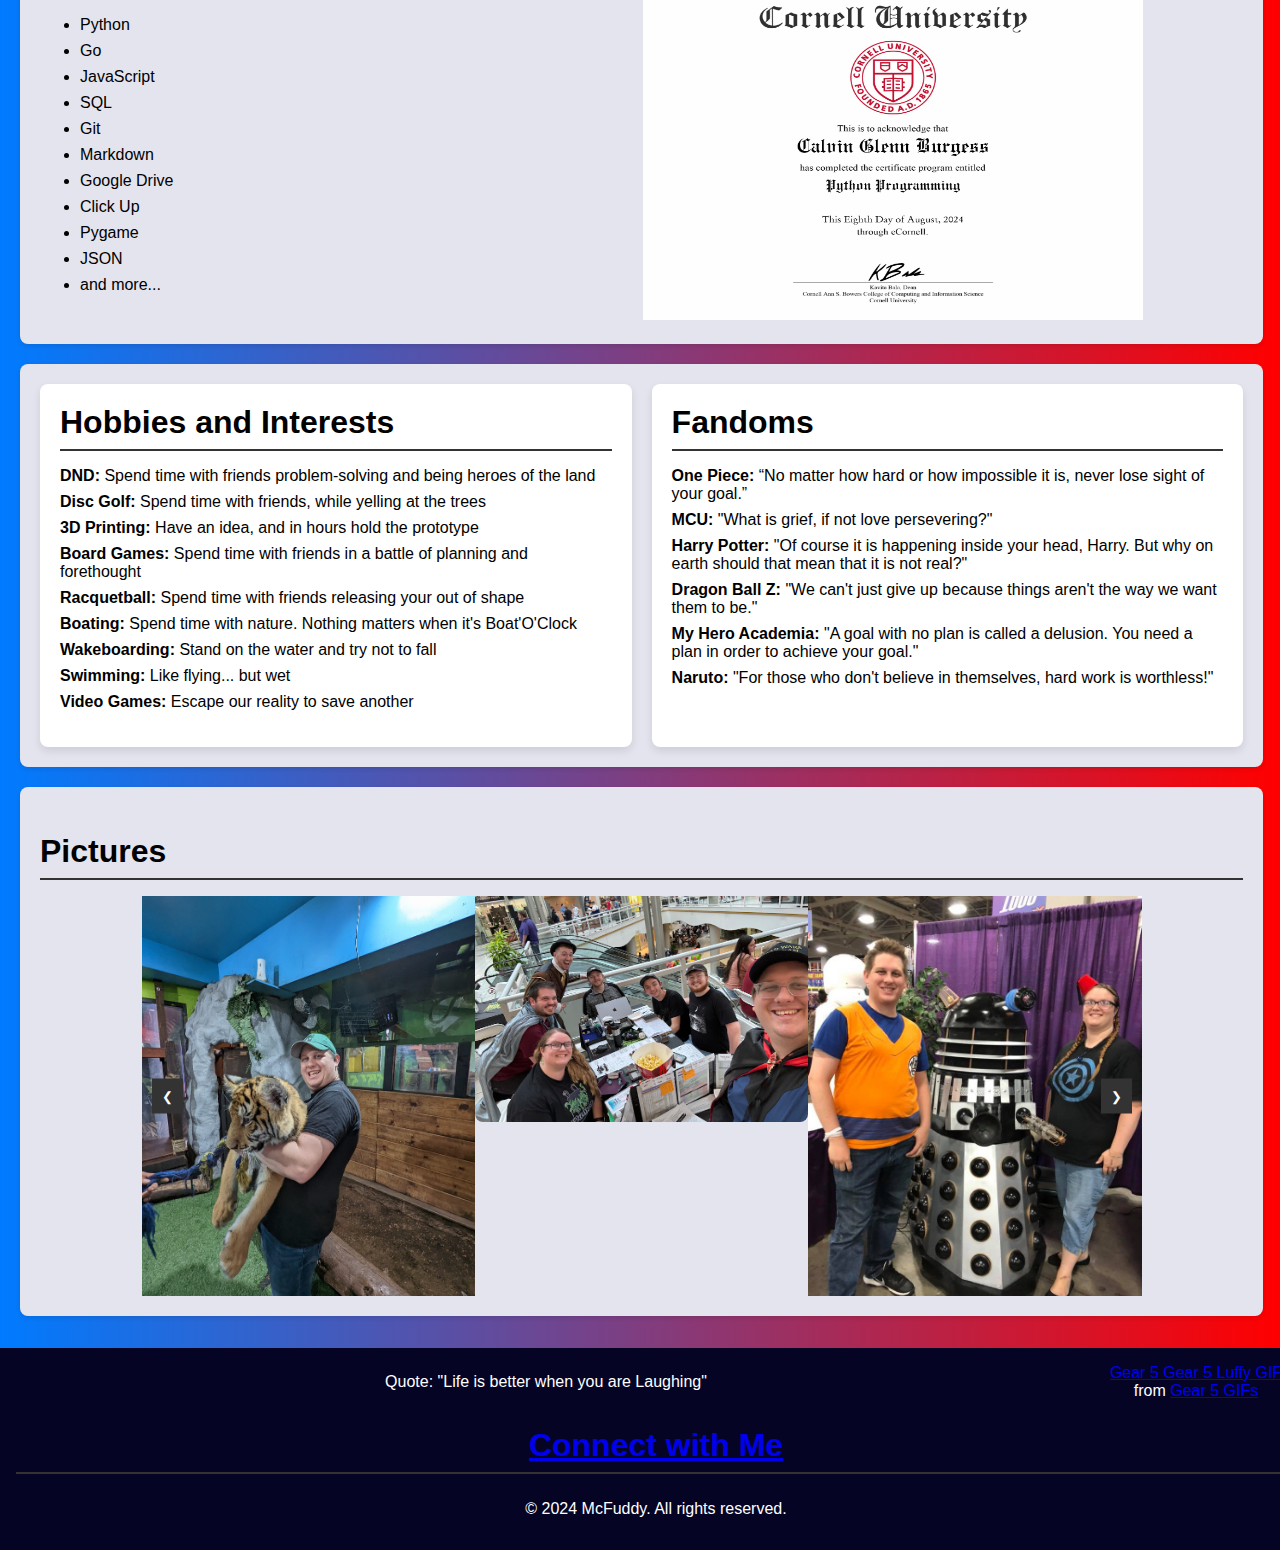
==== commit a77b0bf2: "revamped much of the site focused on the projects page" ====
--- a/index.html
+++ b/index.html
@@ -34,7 +34,7 @@
     
             <p>I’m hands-on in my learning—much like this website! I dive in headfirst, using resources and my determination to tackle each challenge. My guiding principle is simple: "Life is better when you are laughing."</p>
         </div>
-        <img src="images/tree.jpg" alt="Profile Pic" class="profile-pic">
+        <img src="images/personalpics/tree.jpg" alt="Profile Pic" class="profile-pic">
     </section>
 
     <section id="professional-background" class="card">
@@ -102,18 +102,18 @@
         <div class="carousel-container">
             <button class="prev" onclick="prevSlide()">&#10094;</button>
             <div class="carousel-images">
-                <div class="carousel-slide active"><img src="images/tiger!.jpg" alt="Picture 1"></div>
-                <div class="carousel-slide"><img src="images/deadwars.jpg" alt="Picture 2"></div>
-                <div class="carousel-slide"><img src="images/couplefanx.jpg" alt="Picture 3"></div>
-                <div class="carousel-slide"><img src="images/boating.jpg" alt="Picture 4"></div>
-                <div class="carousel-slide"><img src="images/couplejungle.jpg" alt="Picture 5"></div>
-                <div class="carousel-slide"><img src="images/couplepineapple.jpg" alt="Picture 6"></div>
-                <div class="carousel-slide"><img src="images/discgolf.jpg" alt="Picture 7"></div>
-                <div class="carousel-slide"><img src="images/escaperoom.jpg" alt="Picture 8"></div>
-                <div class="carousel-slide"><img src="images/foodchain.jpg" alt="Picture 9"></div>
-                <div class="carousel-slide"><img src="images/ropescourse.jpg" alt="Picture 10"></div>
-                <div class="carousel-slide"><img src="images/tomsshop.jpg" alt="Picture 11"></div>
-                <div class="carousel-slide"><img src="images/tree.jpg" alt="Picture 12"></div>
+                <div class="carousel-slide active"><img src="images/personalpics/tiger!.jpg" alt="Picture 1"></div>
+                <div class="carousel-slide"><img src="images/personalpics/deadwars.jpg" alt="Picture 2"></div>
+                <div class="carousel-slide"><img src="images/personalpics/couplefanx.jpg" alt="Picture 3"></div>
+                <div class="carousel-slide"><img src="images/personalpics/boating.jpg" alt="Picture 4"></div>
+                <div class="carousel-slide"><img src="images/personalpics/couplejungle.jpg" alt="Picture 5"></div>
+                <div class="carousel-slide"><img src="images/personalpics/couplepineapple.jpg" alt="Picture 6"></div>
+                <div class="carousel-slide"><img src="images/personalpics/discgolf.jpg" alt="Picture 7"></div>
+                <div class="carousel-slide"><img src="images/personalpics/escaperoom.jpg" alt="Picture 8"></div>
+                <div class="carousel-slide"><img src="images/personalpics/foodchain.jpg" alt="Picture 9"></div>
+                <div class="carousel-slide"><img src="images/personalpics/ropescourse.jpg" alt="Picture 10"></div>
+                <div class="carousel-slide"><img src="images/personalpics/tomsshop.jpg" alt="Picture 11"></div>
+                <div class="carousel-slide"><img src="images/personalpics/tree.jpg" alt="Picture 12"></div>
 
                 <!-- Add more images as needed -->
             </div>
--- a/styles.css
+++ b/styles.css
@@ -1,10 +1,10 @@
-/* styles.css */
+/* General Styles */
 body {
     font-family: Arial, sans-serif;
     margin: 0;
     padding: 0;
     box-sizing: border-box;
-    background-color: #f4f4f4; /* Light gray to give contrast to the cards */
+    background: linear-gradient(to right, #007BFF, #FF0000); /* Gradient from blue to red */
 }
 
 header {
@@ -19,14 +19,65 @@
     padding: 0;
 }
 
+/* Mobile Styles */
 @media (max-width: 768px) {
+    nav ul {
+        display: flex; 
+        flex-direction: column; 
+        align-items: center; 
+    }
+
     nav ul li {
         display: block;
         text-align: center;
-        margin: 10px 0;
-    }
-}
-
+        margin: 10px 0; 
+    }
+
+    .about-container {
+        flex-direction: column; 
+        align-items: center; 
+    }
+
+    .profile-pic {
+        width: 200px; 
+    }
+
+    .carousel-container {
+        height: 300px;
+    }
+
+    .carousel-images {
+        width: 100%; 
+    }
+
+    .carousel-item {
+        width: 100%; 
+    }
+
+    .skills-container {
+        flex-direction: column; 
+        align-items: center;
+    }
+
+    .certificates {
+        width: 90%; 
+        margin: 20px 0; 
+    }
+
+    .cert-pic {
+        width: 100%; 
+    }
+
+    /* Position GIF under text on mobile */
+    .gif-container {
+        order: 2; /* Push it below the text */
+        width: 100%; /* Ensuring it takes full width */
+        display: flex; /* Center it within the container */
+        justify-content: center;
+    }
+}
+
+/* Desktop Styles */
 nav ul li {
     display: inline;
     margin: 0 15px;
@@ -38,7 +89,7 @@
 }
 
 nav ul li a:hover {
-    color: #ffcc00; /* Adds a hover effect for better UX */
+    color: #ffcc00;
 }
 
 section {
@@ -53,7 +104,7 @@
 }
 
 footer {
-    margin-top: 2rem; /* To give space before the footer */
+    margin-top: 2rem;
     background-color: #050425;
     color: white;
     text-align: center;
@@ -61,146 +112,168 @@
     width: 100%;
     bottom: 0;
 }
-
+/* Add this CSS rule to styles.css */
+.footer-content {
+    display: flex;                     /* Use flexbox for layout */
+    align-items: center;               /* Center items vertically */
+    justify-content: space-between;    /* Space items out */
+    margin-bottom: 20px;               /* Add margin for spacing */
+}
+
+.quote {
+    margin: 0;                        /* Remove default margin */
+    color: white;                    /* Change color to white (optional) */
+    flex: 1;                         /* Allow the quote to take up remaining space */
+}
+
+.tenor-gif-embed {
+    margin-left: 20px;                /* Space between quote and GIF */
+    max-width: 200px;                 /* Limit the width of the GIF */
+}
 .spaced {
-    margin-bottom: 1rem; /* Adjust this value for more or less space */
-}
-
+    margin-bottom: 1rem;
+}
+
+/* Card Styles */
 .card {
-    background: rgb(228, 228, 238); /* Card background */
-    border-radius: 8px; /* Rounded corners */
-    box-shadow: 0 2px 5px rgba(0, 0, 0, 0.1); /* Light shadow */
-    margin: 20px; /* Margin between cards */
-    padding: 20px; /* Padding inside cards */
-}
-
-.card h2 {
+    background: rgb(228, 228, 238);
+    border-radius: 8px;
+    box-shadow: 0 2px 5px rgba(0, 0, 0, 0.1);
+    margin: 20px;
+    padding: 20px;
+    width: 94%; 
+    transition: transform 0.3s; /* Added transition for hover effects */
+}
+
+.card h2, .project-card h2 {
     margin-bottom: 1rem;
 }
-.card p {
+
+.card p, .project-card p {
     margin-bottom: 1.5rem;
 }
 
-
-/* About Me section styling */
+.project-card:hover {
+    transform: scale(1.02); /* Slightly enlarge the card on hover */
+}
+
+/* About Me Section */
 .about-container {
-    display: flex;               /* Use Flexbox for layout */
-    align-items: center;        /* Center vertically */
-    justify-content: space-between; /* Space between text and image */
+    display: flex;
+    align-items: center;
+    justify-content: space-between;
 }
 
 .about-text {
-    flex: 1;                    /* Allow text to take remaining space */
-    margin-right: 20px;        /* Add some space between text and image */
+    flex: 1;
+    margin-right: 20px;
 }
 
 .profile-pic {
-    width: 400px;              /* Fixed width for the profile picture */
-    height: auto;              /* Maintain aspect ratio */
-    border-radius: 50%;        /* Circular image */
-    box-shadow: 0 8px 16px rgba(0, 0, 0, 0.2); /* Add shadow */
+    width: 400px;
+    height: auto;
+    border-radius: 50%;
+    box-shadow: 0 8px 16px rgba(0, 0, 0, 0.5);
 }
 
 /* General styling for the parent section */
 #hobbies-fandoms {
-    display: flex;              /* Use flexbox to create a horizontal layout */
-    justify-content: space-between; /* Space between the columns */
-    gap: 20px;                 /* Add gap between columns */
+    display: flex;
+    justify-content: space-between;
+    gap: 20px;
 }
 
 /* Style for the individual containers */
 .hobbies-container, .fandoms-container {
-    flex: 1;                   /* Allow each container to take equal space */
-    padding: 20px;            /* Padding for some space inside */
-    box-shadow: 0 4px 8px rgba(0, 0, 0, 0.1); /* Optional: add shadow for depth */
-    border-radius: 8px;       /* Rounded corners */
-    background-color: #fff;   /* White background for each card */
+    flex: 1;
+    padding: 20px;
+    box-shadow: 0 4px 8px rgba(0, 0, 0, 0.1);
+    border-radius: 8px;
+    background-color: #fff;
 }
 
 /* Optional: Style for headings */
 .hobbies-container h2, .fandoms-container h2 {
-    margin-top: 0;            /* Remove top margin for a cleaner look */
+    margin-top: 0;
 }
 
 /* Style for lists */
 ul {
-    list-style-type: none;    /* Remove default list styling */
-    padding: 0;               /* Remove padding */
+    list-style-type: none;
+    padding: 0;
 }
 
 li {
-    margin: 8px 0;            /* Space out list items */
+    margin: 8px 0;
 }
 
 #technical-skills ul {
-    list-style-type: disc; /* Use disc bullets */
-    padding-left: 40px; /* Adjust indentation as needed */
-    margin: 0; /* Remove margin to avoid extra space */
+    list-style-type: disc;
+    padding-left: 40px;
+    margin: 0;
 }
 
 .skills-container {
     display: flex;
-    justify-content: space-between; /* Space between text and image */
-    align-items: center; /* Align items vertically */
+    justify-content: space-between;
+    align-items: center;
 }
 
 .certificates {
-    width: 500px; /* Adjust as needed */
-    overflow: hidden; /* Hide overflow for smooth transitions */
-    margin-right: 100px; 
+    width: 500px;
+    overflow: hidden;
+    margin-right: 100px;
 }
 
 .cert-pic {
-    width: 500px; /* Ensure image fills the container */
-    height: 333px; /* Maintain aspect ratio */
-    transition: opacity 0.5s ease; /* Smooth transition effect */
-}
-
+    width: 500px;
+    height: 333px;
+    transition: opacity 0.5s ease;
+}
 
 /* Carousel styles */
-/* styles.css */
 .carousel-container {
     display: flex;
     align-items: center;
     justify-content: center;
     width: 100%;
-    overflow: hidden; /* Only show 3 images at a time */
-    position: relative; /* Required for positioning the next/prev buttons */
-    max-width: 1000px; /* Set a max-width for the carousel */
-    margin: 0 auto; /* Center the carousel */
+    overflow: hidden;
+    position: relative;
+    max-width: 1000px;
+    margin: 0 auto;
     height: 400px;
 }
 
 .carousel-images {
     display: flex;
     transition: transform 0.5s ease-in-out;
-    width: calc(100% * 3); /* 3 times the width of the container */
-}
+    width: calc(100% * 3);
+}
+
 .carousel-item {
-    display: flex;            /* Use flexbox to center content */
-    justify-content: center;  /* Center horizontally */
-    align-items: center;      /* Center vertically */
-    height: 100%;             /* Allow height to expand */
-    width: calc(100% / 3);           /* Optional: Add some padding for spacing */
+    display: flex;
+    justify-content: center;
+    align-items: center;
+    height: 100%;
+    width: calc(100% / 3);
 }
 
 .carousel-img {
-    max-width: 100%;          /* Ensure the image does not exceed the container width */
-    max-height: 100%;         /* Ensure the image does not exceed the container height */
-    object-fit: contain;      /* Maintain the aspect ratio and fit within the container */
-    margin: auto; 
-}
-
+    max-width: 100%;
+    max-height: 100%;
+    object-fit: contain;
+    margin: auto;
+}
 
 .carousel-slide {
-    flex: 0 0 calc(100% / 3); /* Each slide takes 1/3 of the container */
+    flex: 0 0 calc(100% / 3);
 }
 
 .carousel-slide img {
     width: 100%;
     height: auto;
-    border-radius: 8px; /* Optional rounded corners */
-    object-fit: cover; /* Ensures the images cover the full width/height without distortion */
+    border-radius: 8px;
+    object-fit: cover;
 }
 
 /* Buttons for the carousel */
@@ -227,3 +300,111 @@
 .prev:hover, .next:hover {
     background-color: #555;
 }
+
+/* Project Section Styling */
+#projects { 
+    padding: 2em;
+}
+#projects h2 {
+    color: white;             /* Change text color to white */
+    font-size: 3em;          /* Make the text bigger (adjust as needed) */
+    text-align: center;      /* Center the text */
+    margin: 20px 0;         /* Add some margin for spacing */
+}
+
+.project-card {
+    display: flex; /* Enable flex layout */
+    align-items: flex-start; /* Align items at the top */
+    background: rgb(228, 228, 238);
+    border-radius: 8px;
+    box-shadow: 0 2px 5px rgba(0, 0, 0, 0.1);
+    margin: 20px 0; /* Margin for spacing */
+    padding: 20px; /* Padding for aesthetics */
+    width: 97%; /* Ensure full width */
+}
+
+.project-content {
+    display: flex; /* Keep the internal layout flexible */
+    width: 100%; /* Make it take the full width */
+}
+
+/* Left column (project details) */
+.project-details {
+    flex: 1; /* Allow the details section to fill the remaining space */
+}
+
+/* Right column (GIF) */
+.project-gif {
+    flex: 0 0 50%; /* Set the GIF to take up half the width of the card */
+    height: auto; /* Maintain aspect ratio */
+    margin-left: 20px; /* Space between the GIF and text */
+    max-height: 100%; /* Prevent the GIF from exceeding the height of the text */
+    display: flex; /* Use flex layout to center the GIF vertically */
+    align-items: center; /* Center the GIF vertically */
+}
+
+.project-gif img {
+    width: 100%; /* Ensure the image takes the full width of the GIF container */
+    height: auto; /* Maintain aspect ratio of the GIF */
+    max-height: 100%; /* Ensure the GIF doesn't exceed its container's height */
+}
+/* Project name styling */
+.project-name {
+    font-size: 1.8em; /* Larger font size for the project name */
+    display: flex; /* Use flexbox for alignment */
+    align-items: center; /* Center the logo vertically with the text */
+    margin-bottom: 10px; /* Space below the project name */
+}
+
+.project-logo {
+    width: 40px; /* Adjust logo size */
+    height: auto; /* Maintain aspect ratio */
+    margin-left: 10px; /* Space between the name and logo */
+}
+
+.github-button {
+    display: inline-block; /* Button styling */
+    padding: 10px 20px; /* Padding */
+    background-color: #007BFF; /* Button color */
+    color: white; /* Text color */
+    text-align: center; /* Center text */
+    text-decoration: none; /* Remove underline */
+    border-radius: 5px; /* Rounded corners */
+    margin: 10px 0; /* Space around the button */
+    font-weight: bold; /* Bold text */
+    transition: background-color 0.3s, transform 0.3s; /* Smooth transitions */
+}
+
+.github-button:hover {
+    background-color: #0056b3; /* Darker blue on hover */
+    transform: translateY(-2px); /* Lift effect on hover */
+}
+
+.technologies,
+.notable-concepts,
+.description {
+    margin: 10px 0; /* Consistent spacing for all paragraphs */
+}
+
+.notable-concepts {
+    font-weight: normal; /* Normal weight for notable concepts text */
+}
+
+.check-it-out-button {
+    display: inline-block;
+    margin-left: 10px; /* Add space between buttons */
+    padding: 10px 20px;
+    background-color: #069a0b; /* Change to desired color */
+    color: white;
+    text-align: center; /* Center text */
+    text-decoration: none;
+    border-radius: 5px; /* Rounded corners */
+    margin: 10px 0; /* Space around the button */
+    font-weight: bold; /* Bold text */
+    transition: background-color 0.3s;
+}
+
+.check-it-out-button:hover {
+    background-color: #044606; /* Darker shade on hover */
+    transform: translateY(-2px); /* Lift effect on hover */
+}
